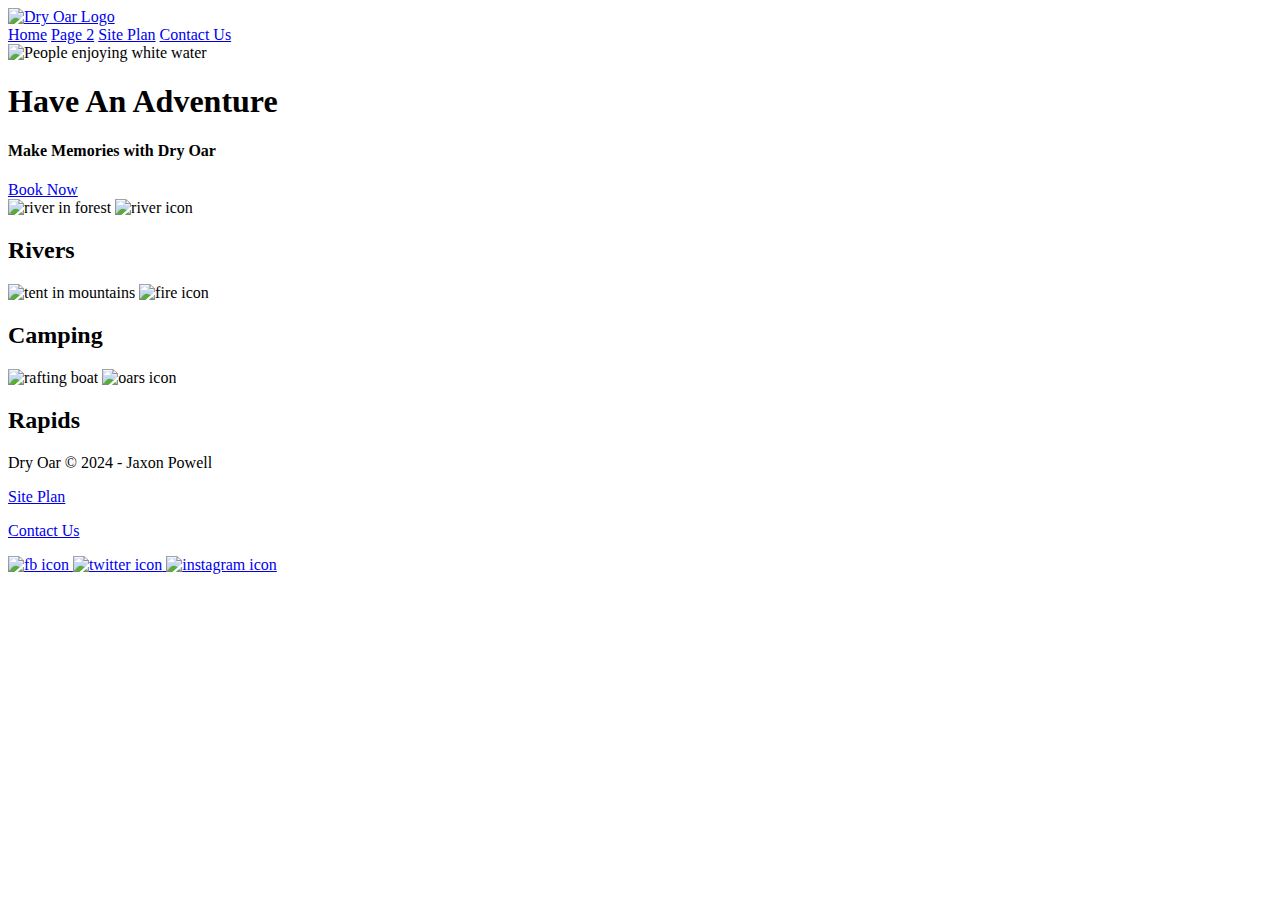
==== wwr/index.html @ b3dd8b2a "rafting site home page" ====
<!DOCTYPE html>
<html lang="en">
<head>
    <meta charset="UTF-8">
    <meta name="viewport" content="width=device-width, initial-scale=1.0">
    <title>Clifton Rafting Tours | Dry Oar | Home</title>
    <link rel="stylesheet" href="styles.css">
</head>
<body>
    <header>
        <a id="logo_link" href="index.html">
            <img class="logo" src="https://byui-wdd.github.io/wdd130/rafting_images/logo.png" alt="Dry Oar Logo">
        </a>
        <nav>
            <a href="index.html">Home</a>
            <a href="#">Page 2</a>
            <a href="site-plan-rafting.html">Site Plan</a>
            <a href="contactus.html">Contact Us</a>
        </nav>
    </header>
<div id="hero">
    <div id="hero-box">
        <img id="hero-img" src="images?hero.png" alt="People enjoying white water">
    </div>
    <section id="hero-msg">
        <h1 class="home-title">Have An Adventure</h1>
        <h4>Make Memories with Dry Oar</h4>
        <div class="button-box">
            <a class='book' href="contactus.html">Book Now</a>
        </div>
    </section>
</div>
<main class="home-grid">
    <section class="rivers-card">
        <img class="card-img" src="images/rivers.jpg" alt="river in forest">
        <img class="icon" src="images/river_icon.png" alt="river icon">
        <h2>Rivers</h2>
    </section>
    <section class="camping-card">
        <img class="card-img" src="images/camping.jpg" alt="tent in mountains">
        <img class="icon" src="images/fire_icon.png" alt="fire icon">
        <h2>Camping</h2>
    </section>
    <section class="rapids-card">
        <img class="card-img" src="images/rapids.jpg" alt="rafting boat">
        <img class="icon" src="images/oars.png" alt="oars icon">
        <h2>Rapids</h2>
    </section>
</main>
<footer>
    <p>Dry Oar &copy; 2024 - Jaxon Powell</p>
    <p><a href="site-plan-rafting.html">Site Plan</a></p>
    <p><a href="contactus.html">Contact Us</a></p>
    <div class="social">
        <a href="https://facebook.com">
            <img src="images/facebook.png" alt="fb icon">
        </a>
        <a href="https://twitter.com">
            <img src="images/twitter.png" alt="twitter icon">
        </a>
        <a href="https://instagram.com">
            <img src="images/instagram.png" alt="instagram icon">
        </a>
    </div>
</footer>
</body>
</html>
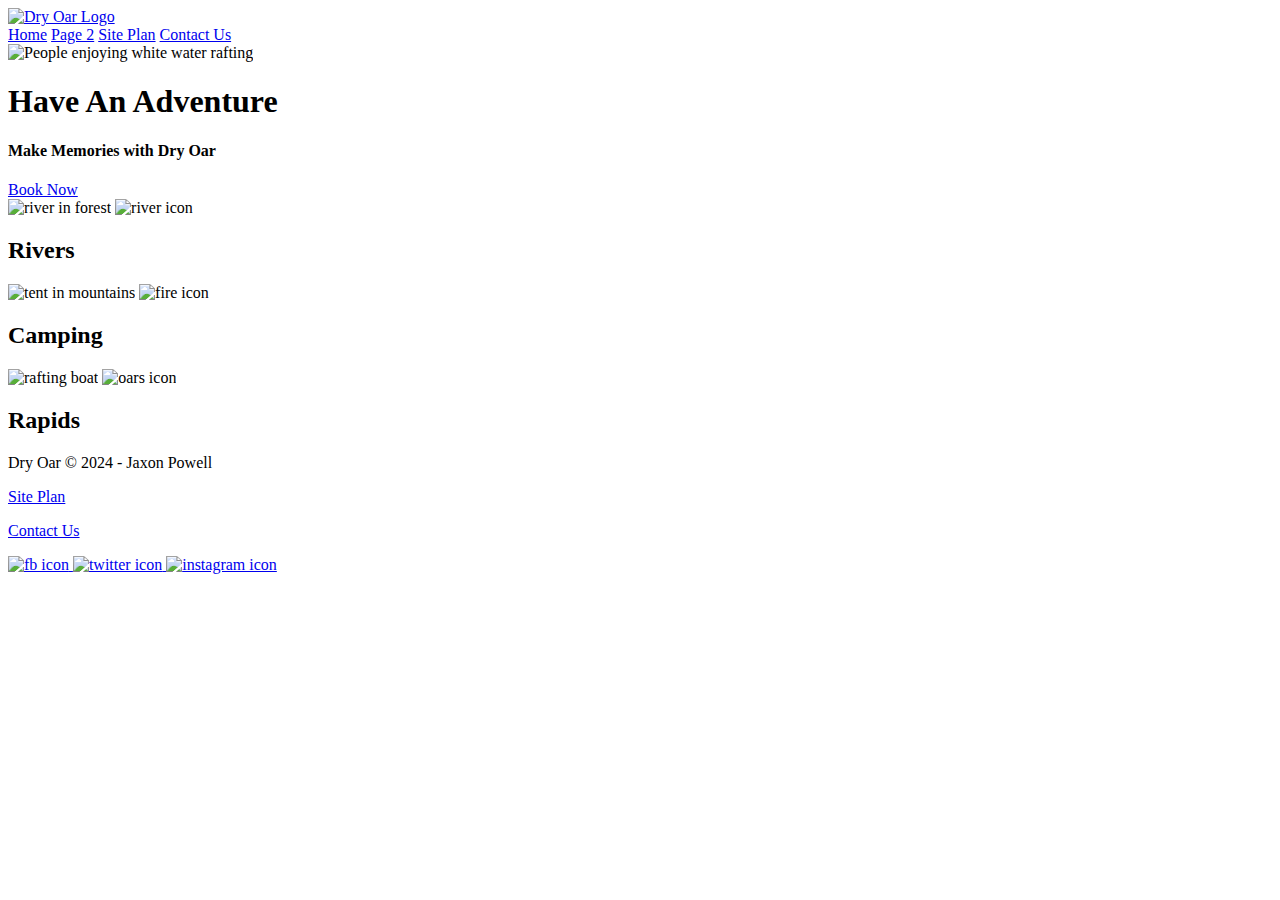
==== commit f433363f: "Added pictures" ====
--- a/wwr/index.html
+++ b/wwr/index.html
@@ -20,7 +20,7 @@
     </header>
 <div id="hero">
     <div id="hero-box">
-        <img id="hero-img" src="images?hero.png" alt="People enjoying white water">
+        <img id="hero-img" src="https://byui-wdd.github.io/wdd130/rafting_images/hero.png" alt="People enjoying white water rafting">
     </div>
     <section id="hero-msg">
         <h1 class="home-title">Have An Adventure</h1>
@@ -32,18 +32,18 @@
 </div>
 <main class="home-grid">
     <section class="rivers-card">
-        <img class="card-img" src="images/rivers.jpg" alt="river in forest">
-        <img class="icon" src="images/river_icon.png" alt="river icon">
+        <img class="card-img" src="https://byui-wdd.github.io/wdd130/rafting_images/rivers.jpg" alt="river in forest">
+        <img class="icon" src="https://byui-wdd.github.io/wdd130/rafting_images/river_icon.png" alt="river icon">
         <h2>Rivers</h2>
     </section>
     <section class="camping-card">
-        <img class="card-img" src="images/camping.jpg" alt="tent in mountains">
-        <img class="icon" src="images/fire_icon.png" alt="fire icon">
+        <img class="card-img" src="https://byui-wdd.github.io/wdd130/rafting_images/camping.jpg" alt="tent in mountains">
+        <img class="icon" src="https://byui-wdd.github.io/wdd130/rafting_images/fire_icon.png" alt="fire icon">
         <h2>Camping</h2>
     </section>
     <section class="rapids-card">
-        <img class="card-img" src="images/rapids.jpg" alt="rafting boat">
-        <img class="icon" src="images/oars.png" alt="oars icon">
+        <img class="card-img" src="https://byui-wdd.github.io/wdd130/rafting_images/rapids.jpg" alt="rafting boat">
+        <img class="icon" src="https://byui-wdd.github.io/wdd130/rafting_images/oars.png" alt="oars icon">
         <h2>Rapids</h2>
     </section>
 </main>
@@ -53,13 +53,13 @@
     <p><a href="contactus.html">Contact Us</a></p>
     <div class="social">
         <a href="https://facebook.com">
-            <img src="images/facebook.png" alt="fb icon">
+            <img src="https://byui-wdd.github.io/wdd130/rafting_images/facebook.png" alt="fb icon">
         </a>
         <a href="https://twitter.com">
-            <img src="images/twitter.png" alt="twitter icon">
+            <img src="https://byui-wdd.github.io/wdd130/rafting_images/twitter.png" alt="twitter icon">
         </a>
         <a href="https://instagram.com">
-            <img src="images/instagram.png" alt="instagram icon">
+            <img src="https://byui-wdd.github.io/wdd130/rafting_images/instagram.png" alt="instagram icon">
         </a>
     </div>
 </footer>
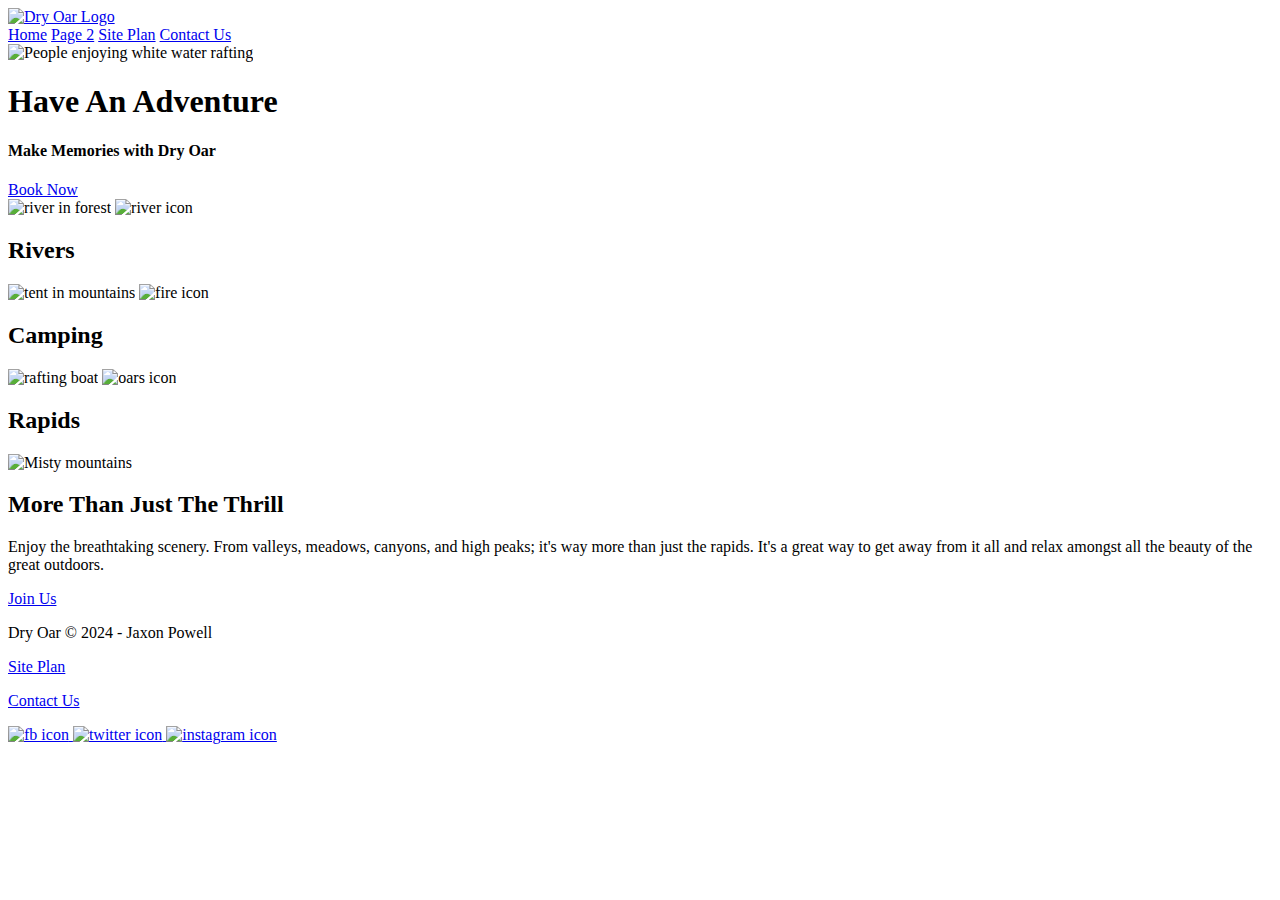
==== commit 889e3a37: "Added mountain picture" ====
--- a/wwr/index.html
+++ b/wwr/index.html
@@ -46,6 +46,13 @@
         <img class="icon" src="https://byui-wdd.github.io/wdd130/rafting_images/oars.png" alt="oars icon">
         <h2>Rapids</h2>
     </section>
+    </section>
+    <img class="mountains" src="https://byui-wdd.github.io/wdd130/rafting_images/mountains.jpg" alt="Misty mountains">
+    <section class="msg">
+        <h2>More Than Just The Thrill</h2>
+        <p>Enjoy the breathtaking scenery. From valleys, meadows, canyons, and high peaks; it's way more than just the rapids. It's a great way to get away from it all and relax amongst all the beauty of the great outdoors. </p>
+        <a class='join' href="rivers.html">Join Us</a>
+    </section>
 </main>
 <footer>
     <p>Dry Oar &copy; 2024 - Jaxon Powell</p>
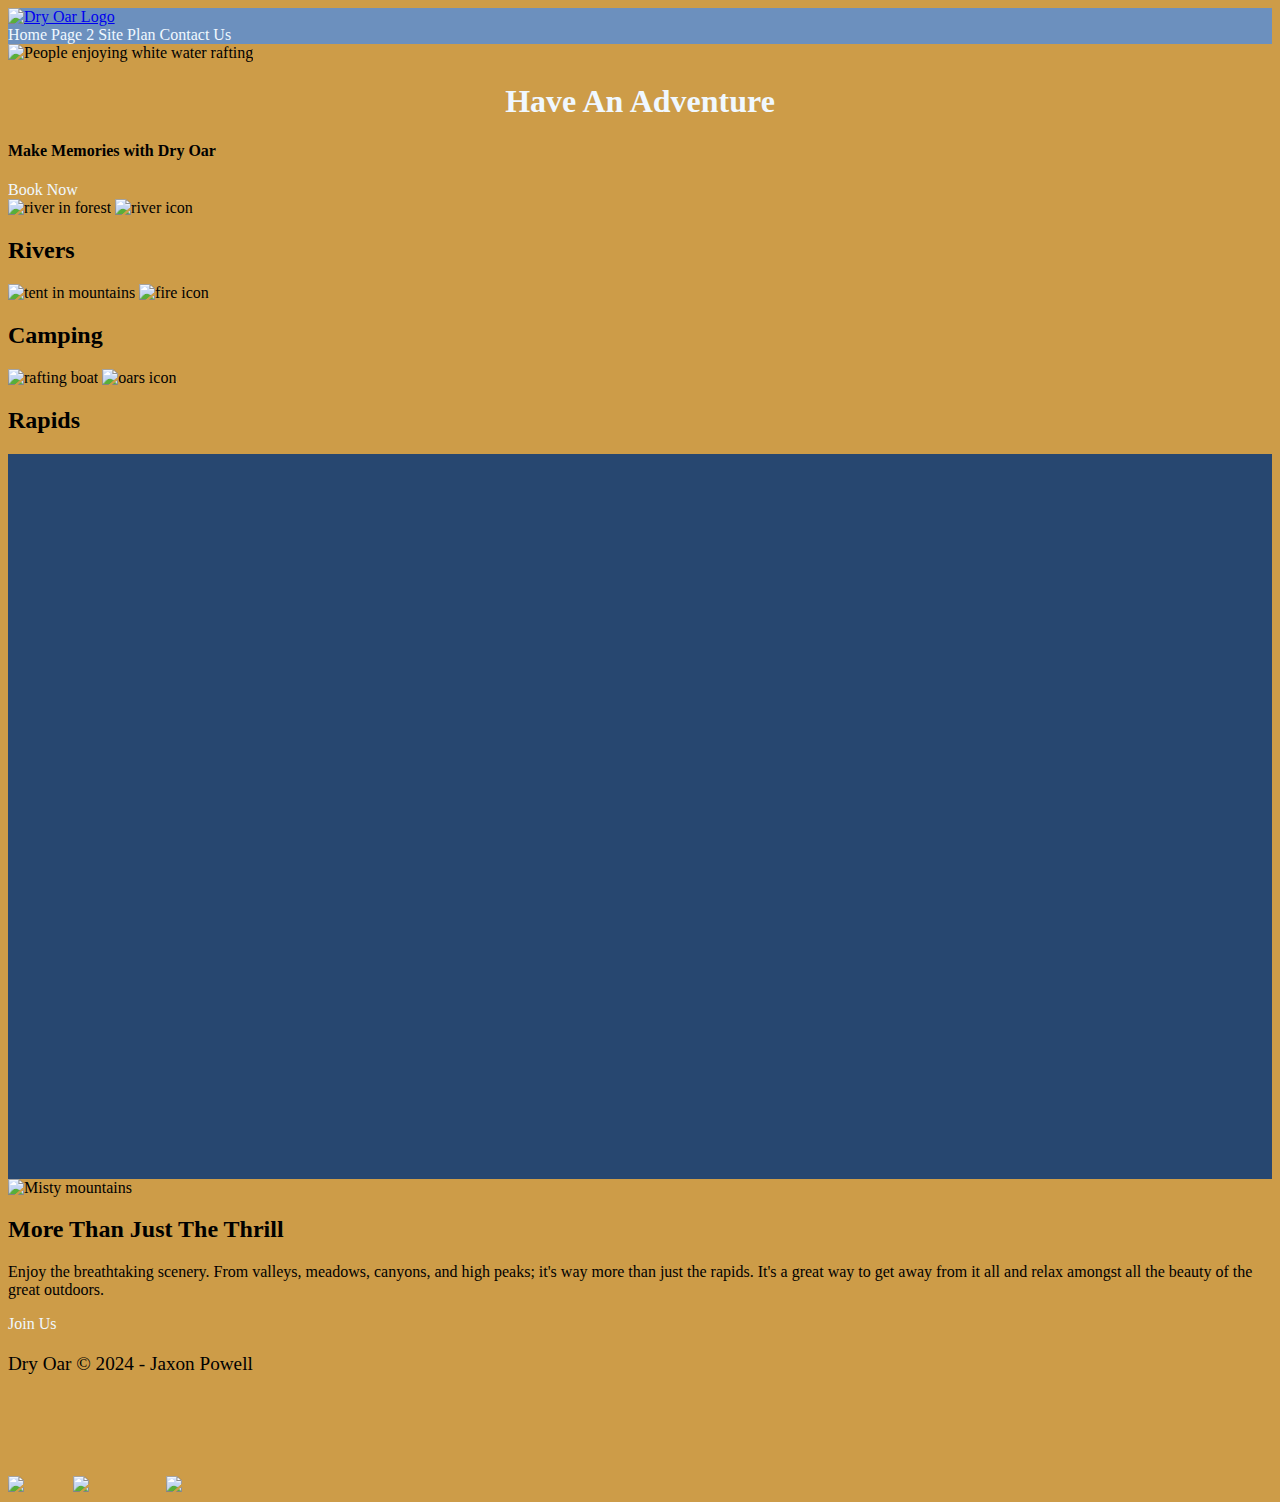
==== commit 1d93eb50: "Added html to home page" ====
--- a/wwr/index.html
+++ b/wwr/index.html
@@ -4,9 +4,10 @@
     <meta charset="UTF-8">
     <meta name="viewport" content="width=device-width, initial-scale=1.0">
     <title>Clifton Rafting Tours | Dry Oar | Home</title>
-    <link rel="stylesheet" href="styles.css">
+    <link rel="stylesheet" href="styles/styles.css">
 </head>
 <body>
+    <div id="content">
     <header>
         <a id="logo_link" href="index.html">
             <img class="logo" src="https://byui-wdd.github.io/wdd130/rafting_images/logo.png" alt="Dry Oar Logo">
@@ -18,6 +19,7 @@
             <a href="contactus.html">Contact Us</a>
         </nav>
     </header>
+
 <div id="hero">
     <div id="hero-box">
         <img id="hero-img" src="https://byui-wdd.github.io/wdd130/rafting_images/hero.png" alt="People enjoying white water rafting">
@@ -46,7 +48,7 @@
         <img class="icon" src="https://byui-wdd.github.io/wdd130/rafting_images/oars.png" alt="oars icon">
         <h2>Rapids</h2>
     </section>
-    </section>
+    <div id="background"></div>
     <img class="mountains" src="https://byui-wdd.github.io/wdd130/rafting_images/mountains.jpg" alt="Misty mountains">
     <section class="msg">
         <h2>More Than Just The Thrill</h2>
@@ -59,16 +61,17 @@
     <p><a href="site-plan-rafting.html">Site Plan</a></p>
     <p><a href="contactus.html">Contact Us</a></p>
     <div class="social">
-        <a href="https://facebook.com">
+        <a href="https://facebook.com" target="_blank">
             <img src="https://byui-wdd.github.io/wdd130/rafting_images/facebook.png" alt="fb icon">
         </a>
-        <a href="https://twitter.com">
+        <a href="https://twitter.com" target="_blank">
             <img src="https://byui-wdd.github.io/wdd130/rafting_images/twitter.png" alt="twitter icon">
         </a>
-        <a href="https://instagram.com">
+        <a href="https://instagram.com" target="_blank">
             <img src="https://byui-wdd.github.io/wdd130/rafting_images/instagram.png" alt="instagram icon">
         </a>
     </div>
+</div>
 </footer>
 </body>
 </html>--- a/wwr/styles/styles.css
+++ b/wwr/styles/styles.css
@@ -0,0 +1,84 @@
+body{
+    background-color: #cd9c48 ;
+}
+
+#content{
+    max-width: 1600px;
+    margin: 0 auto;
+}
+
+header{
+    background-color: #6c90be;
+}
+
+nav a:hover{
+    background-color: #cd9c48;
+    color: aliceblue;
+}
+
+.msg
+footer{
+    background-color: #274770;
+    color: aliceblue;
+}
+
+.book, .join{
+    background-color: #cd9c48;
+    text-decoration: none;
+    color: aliceblue;
+}
+
+.book:hover, .join:hover{
+    background-color: #274770;
+    color: aliceblue;
+}
+
+
+
+nav a{
+    text-align: center;
+    color: aliceblue;
+    text-decoration: none;
+}
+
+#hero-msg h1, #hero-msg h4
+.button-box
+main section{
+    text-align: center;
+    color: aliceblue;
+}
+
+#background {
+    height: 725px;
+    background-color: #274770;
+}
+
+.home-title
+h4
+.msg h2
+.msg p
+footer{
+    color: #cd9c48;
+}
+
+footer a{
+    text-align: center;
+    color: #cd9c48;
+    text-decoration: none;
+}
+
+footer a:hover{
+    color: aliceblue;
+}
+
+footer p{
+    font-size: 1.2em;
+}
+
+footer p a:hover{
+    text-decoration: underline;
+}
+
+.icon{
+    width: 80px;
+}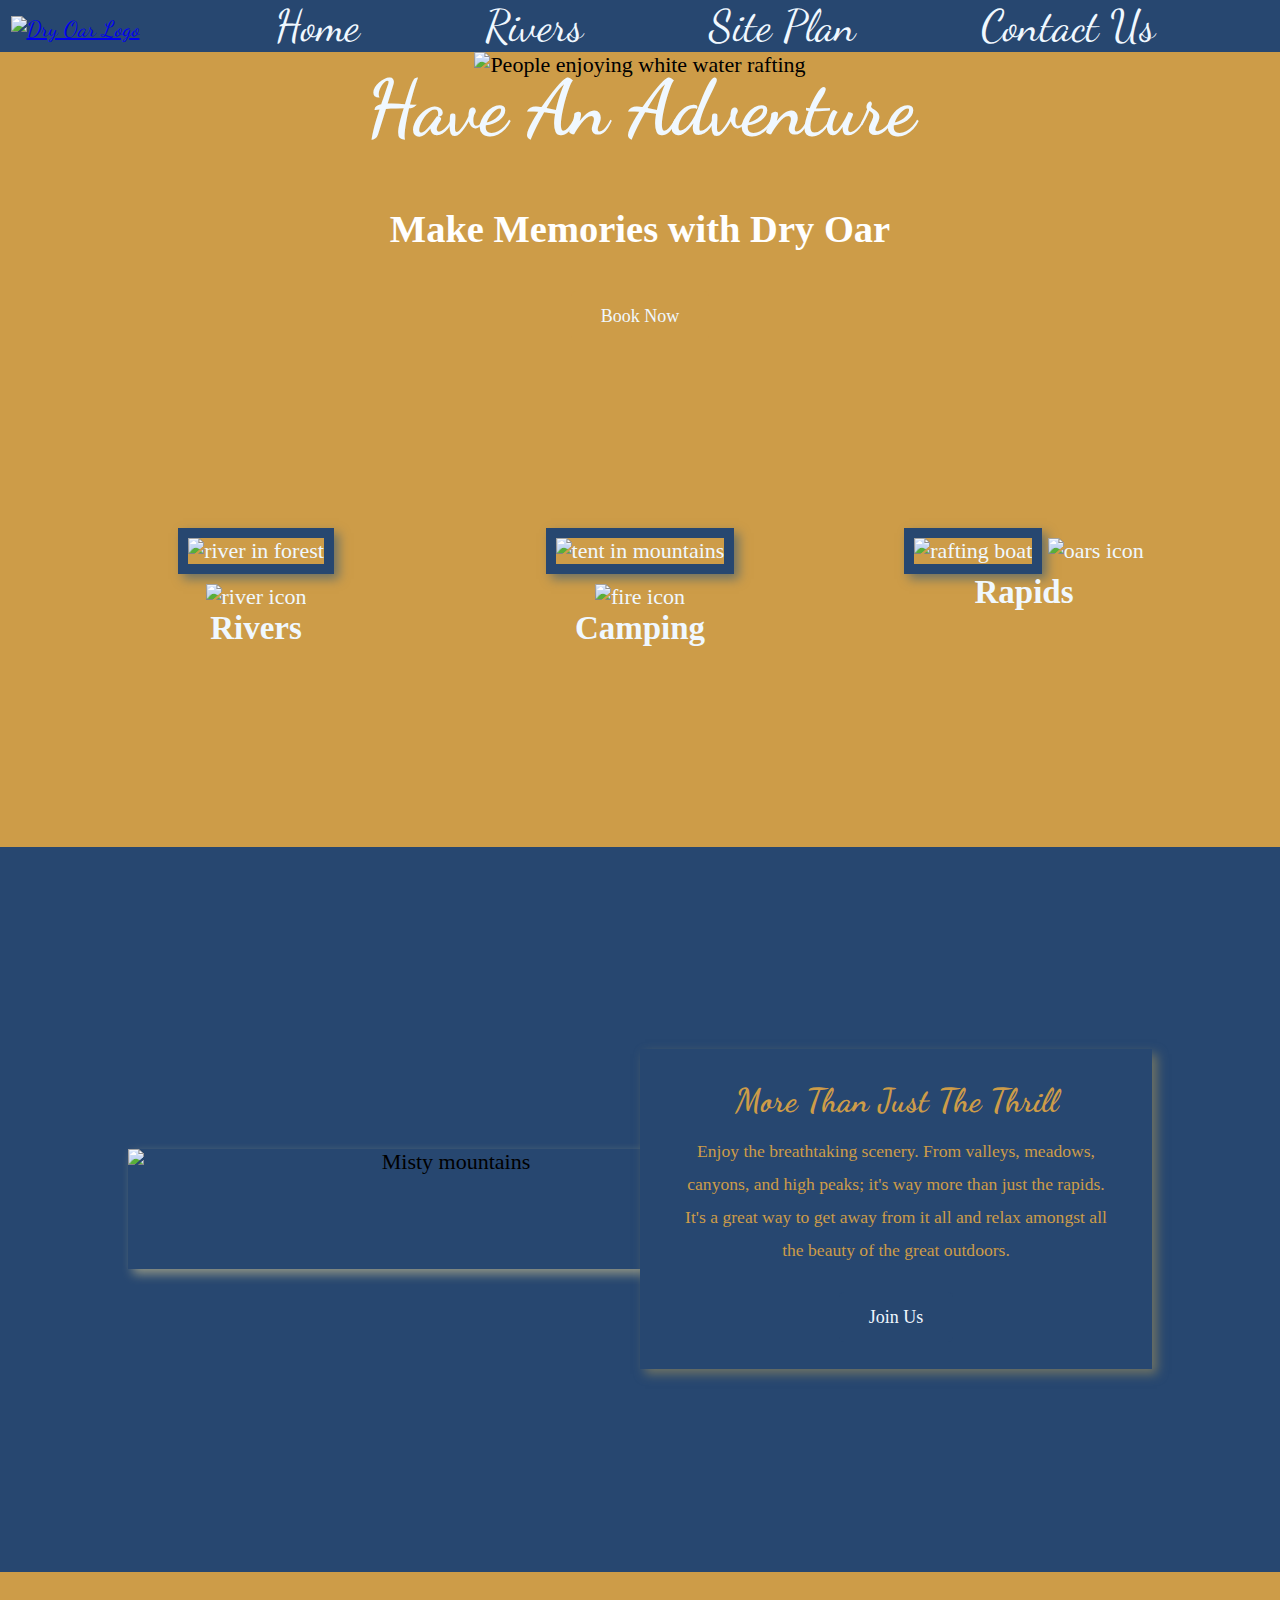
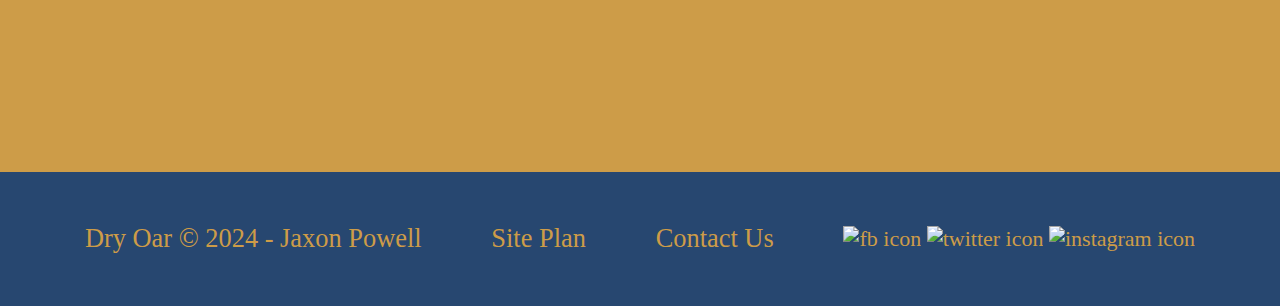
==== commit 8bf4628d: "added page 2 links" ====
--- a/wwr/index.html
+++ b/wwr/index.html
@@ -7,14 +7,14 @@
     <link rel="stylesheet" href="styles/styles.css">
 </head>
 <body>
-    <div id="content">
+    <div id="content"></div>
     <header>
         <a id="logo_link" href="index.html">
             <img class="logo" src="https://byui-wdd.github.io/wdd130/rafting_images/logo.png" alt="Dry Oar Logo">
         </a>
         <nav>
             <a href="index.html">Home</a>
-            <a href="#">Page 2</a>
+            <a href="rivers.html">Rivers</a>
             <a href="site-plan-rafting.html">Site Plan</a>
             <a href="contactus.html">Contact Us</a>
         </nav>
@@ -71,7 +71,6 @@
             <img src="https://byui-wdd.github.io/wdd130/rafting_images/instagram.png" alt="instagram icon">
         </a>
     </div>
-</div>
 </footer>
 </body>
 </html>--- a/wwr/styles/styles.css
+++ b/wwr/styles/styles.css
@@ -1,5 +1,24 @@
+
+@import url('https://fonts.googleapis.com/css2?family=Dancing+Script:wght@400..700&display=swap');
+
 body{
     background-color: #cd9c48 ;
+    text-align: center;
+    margin: 0 auto;
+    font-size: 22px;
+    padding: 0;
+}
+
+h2{
+    margin: 0;
+}
+
+#logo_link img{
+    padding-top: 5px;
+    justify-self: center;
+    align-self: center;
+    width: 50%;
+    height: auto;
 }
 
 #content{
@@ -8,57 +27,205 @@
 }
 
 header{
-    background-color: #6c90be;
+    background-color: #274770;
+    font-family: "Dancing Script", cursive, 'Times New Roman', Times, serif;
+    font-style: normal;
+    display: grid;
+    grid-template-columns: 150px auto;
+    align-items: center;
+}
+
+nav{
+    display: flex;
+    justify-content: space-evenly;
+}
+
+nav a{
+    text-align: left;
+    color: aliceblue;
+    text-decoration: none;
+    font-size: 2em;
+    margin-right: 0px;
+    padding: 0px;
 }
 
 nav a:hover{
     background-color: #cd9c48;
-    color: aliceblue;
-}
-
-.msg
+    color: aliceblue;    
+    font-size: 2em;
+    margin-right: 20px;
+    border-radius: 5px;
+}
+
+#hero{
+    display: grid;
+    grid-template-columns: 1fr 3fr 1fr;
+}
+
+#hero-box{
+    grid-column: 1/4;
+    grid-row: 1/3;
+    z-index: -1;
+}
+
+#hero-msg{
+    grid-column: 2/3;
+    grid-row: 1/2;
+}
+
+.msg{
+    background-color: #274770;
+    color: aliceblue;
+    line-height: 1.5em;
+    padding: 35px;
+    grid-column: 6/10;
+    grid-row: 6/7;
+    box-shadow: 5px 5px 10px #6f7364;
+}
+
 footer{
     background-color: #274770;
     color: aliceblue;
 }
 
-.book, .join{
+.book{
     background-color: #cd9c48;
     text-decoration: none;
     color: aliceblue;
-}
-
-.book:hover, .join:hover{
-    background-color: #274770;
-    color: aliceblue;
-}
-
-
-
-nav a{
-    text-align: center;
-    color: aliceblue;
+    font-size: 18px;
+    padding: 15px 30px;
+    margin-top: 50px;
+    border-radius: 5px;
+}
+
+.join{
+    background-color: #274770;
     text-decoration: none;
-}
-
-#hero-msg h1, #hero-msg h4
-.button-box
+    color: aliceblue;
+    font-size: 18px;
+    padding: 15px 30px;
+    margin-top: 50px;
+    border-radius: 5px;
+}
+
+.book:hover{
+    background-color: #274770;
+    color: aliceblue;
+}
+
+.join:hover{
+    background-color: #cd9c48;
+    color: aliceblue;
+}
+
+
+.msg h2{
+    color: #cd9c48;
+    font-family: "Dancing Script", cursive, 'Times New Roman', Times, serif;
+    font-style: normal;
+    
+}
+
+#hero-msg h1{
+    text-align: center;
+    color: aliceblue;
+    font-family: "Dancing Script", cursive, 'Times New Roman', Times, serif;
+    font-style: normal;
+    font-size: 3.5em;
+}
+
+#hero-msg h4{
+    text-align: center;
+    color: white;
+    font-size: 1.75em;
+}
+
+.button-box{
+    text-align: center;
+    color: aliceblue;
+}
+
+.home-grid{
+    display: grid;
+    grid-template-columns: repeat(10, 1fr);
+}
+
 main section{
     text-align: center;
     color: aliceblue;
+}
+
+main section img{
+    box-sizing: border-box;
 }
 
 #background {
     height: 725px;
     background-color: #274770;
-}
-
-.home-title
-h4
-.msg h2
-.msg p
+    grid-column: 1/11;
+    grid-row: 4/9;
+}
+
+.home-title{
+    color: #cd9c48;
+    font-family: "Dancing Script", cursive, 'Times New Roman', Times, serif;
+    font-style: normal;
+    font-size: 2em;
+    margin-top: 10px;
+}
+
+h4{
+    color: #cd9c48;
+}
+
+.icon{
+    width: 80px;
+    padding-top: 10px;
+}
+
+.msg p{
+    color: #cd9c48;
+    font-size: .8em;
+    padding-bottom: 15px;
+}
+
+.card-img{
+    border: 10px solid #274770;
+    width: 100%;
+    transition: transform .5s;
+    box-shadow: 5px 5px 10px #6f7364;
+}
+
+.card-img:hover {
+    opacity: .6;
+    transform: scale(1.1);
+}
+
+.rivers-card{
+    margin: 200px 0;
+    grid-column: 2/4;
+    grid-row: 2/3;
+}
+
+.camping-card{
+    margin: 200px 0;
+    grid-column: 5/7;
+    grid-row: 2/3;
+}
+
+.rapids-card{
+    margin: 200px 0;
+    grid-column: 8/10;
+    grid-row: 2/3;
+}
+
 footer{
     color: #cd9c48;
+    padding: 25px 50px;
+    margin-top: 200px; 
+    display: flex;
+    justify-content: space-around;
+    align-items: center;
 }
 
 footer a{
@@ -79,6 +246,66 @@
     text-decoration: underline;
 }
 
-.icon{
-    width: 80px;
+.mountains{
+    margin: 100px 0;
+    width: 100%;
+    grid-column: 2/7;
+    grid-row: 5/8;
+    box-shadow: 5px 5px 10px #919585;
+}
+
+footer .soial img{
+    padding-top: 15px;
+}
+
+
+/* Beginning styles for sub page */
+
+
+
+
+
+
+@media screen and (max-width: 900px) {
+    #hero, .home-grid {
+        display: block;
+        height: auto;
+    }
+    nav, footer {
+        flex-direction: column;
+    }
+    nav a {
+        display: block;
+        padding: 15px;
+    }
+    #hero {
+        margin-top: 0;
+    }
+    #hero-msg {
+        margin-top: 0;
+    }
+    #hero-msg h4 {
+        display: none;
+    }
+    #hero-msg h1 {
+        color: #6f7364;
+    }
+    .home-title {
+        font-size: 25px;
+    }
+    .rivers-card, .camping-card, .rapids-card { 
+        margin: 50px auto;
+        width: 60%;
+    }
+    #background {
+        display: none;
+    }
+    .mountains, .msg {
+        width: 80%;
+        display: block;
+        margin: 0 auto;
+    }
+    footer {
+        margin-top: 25px;
+    }
 }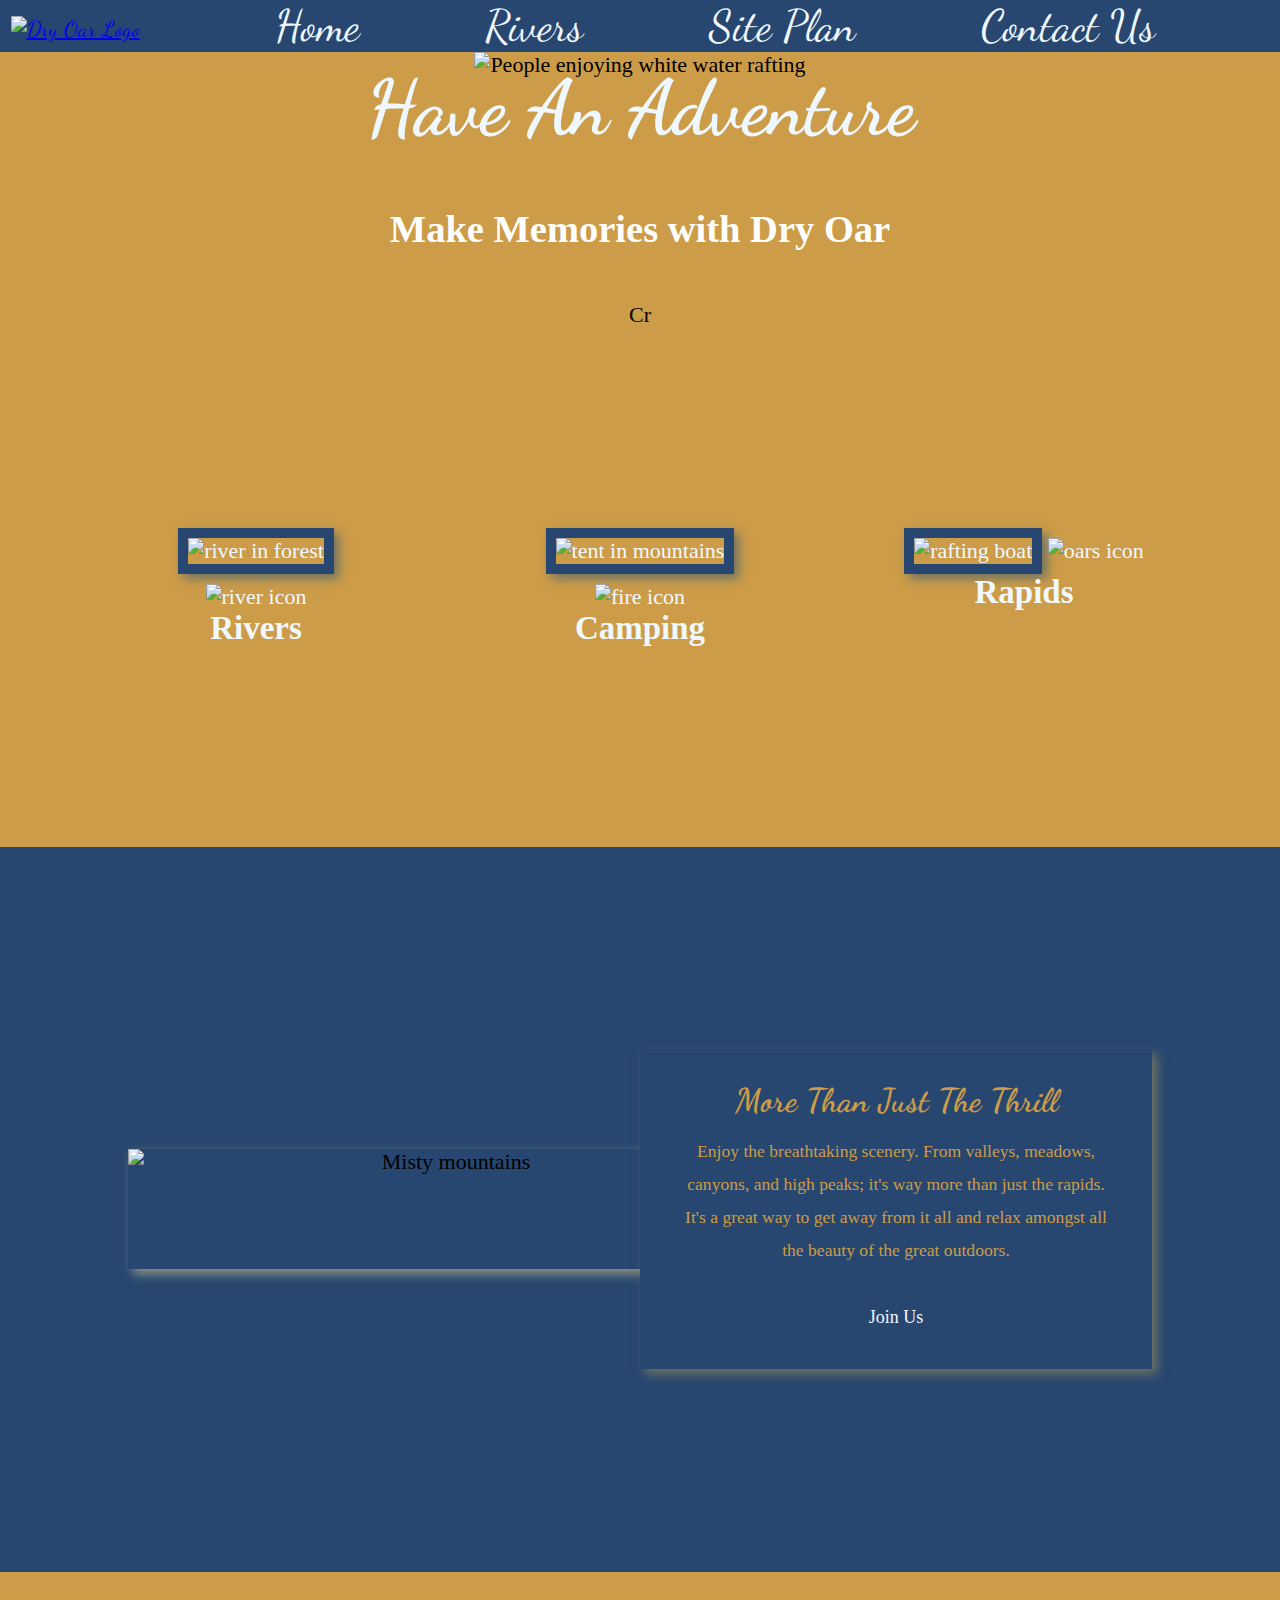
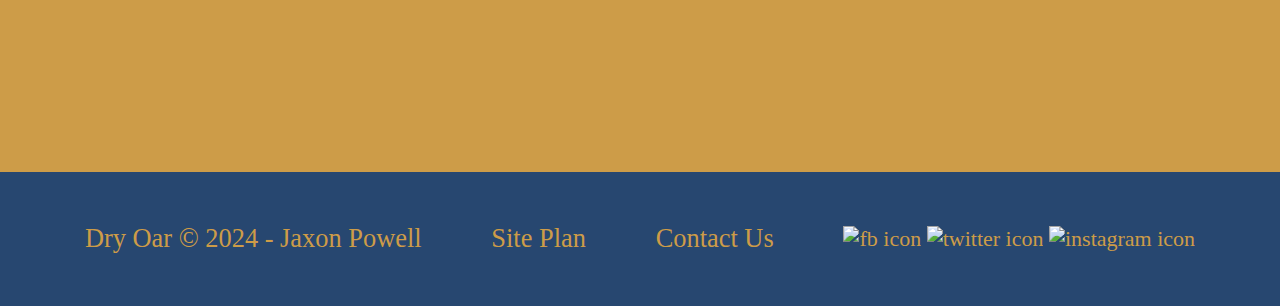
==== commit 6a415f33: "Added contact us form" ====
--- a/wwr/index.html
+++ b/wwr/index.html
@@ -27,9 +27,7 @@
     <section id="hero-msg">
         <h1 class="home-title">Have An Adventure</h1>
         <h4>Make Memories with Dry Oar</h4>
-        <div class="button-box">
-            <a class='book' href="contactus.html">Book Now</a>
-        </div>
+Cr
     </section>
 </div>
 <main class="home-grid">
--- a/wwr/styles/styles.css
+++ b/wwr/styles/styles.css
@@ -261,9 +261,220 @@
 
 /* Beginning styles for sub page */
 
-
-
-
+.snakeriveridaho{
+    display: grid;
+    grid-template-columns: 1fr 1fr 1fr;
+    margin-top: 100px;
+}
+
+#snakeriverheader{
+    grid-column: 2/5;
+    font-size: 2em;
+}
+
+#snakeriverparagraph{
+    grid-column: 2/5;
+    padding: 50px;
+    background-color: #274770;
+    border-radius: 20px;
+    margin: 25px;
+    box-shadow: 5px 5px 10px#6f7364;
+    font-size: 25px;
+}
+
+#snakeriver1{
+    grid-column: 1/2;
+    grid-row: 2/3;
+    width: 300px;
+    height: 225px;
+    border-radius: 8px;
+    margin-left: 5px;
+    box-shadow: 5px 5px 10px#6f7364;
+}
+
+#snakeriver2{
+    grid-column: 1/2;
+    grid-row: 2/3;
+    width: 610px;
+    margin-top: 235px;
+    border-radius: 8px;
+    margin-left: 5px;
+    box-shadow: 5px 5px 10px#6f7364;
+}
+
+#snakeriver3{
+    grid-column: 1/2;
+    grid-row: 2/3;
+    width: 300px;
+    height: 225px;
+    margin-left: 315px;
+    border-radius: 8px;
+    box-shadow: 5px 5px 10px#6f7364;
+}
+
+.desolationandgreyutah{
+    display: grid;
+    grid-template-columns: 1fr 1fr 1fr;
+    margin-top: 100px;
+}
+
+#desolationheader{
+    grid-column: 1/3;
+    font-size: 2em;
+}
+
+#desolationparagraph{
+    grid-column: 1/3;
+    padding: 75px;
+    background-color: #274770;
+    border-radius: 20px;
+    margin: 25px;
+    box-shadow: 5px 5px 10px#6f7364;
+    font-size: 27px;
+}
+
+#desolationutah1{
+    grid-column: 3/5;
+    grid-row: 2/3;
+    width: 300px;
+    height: 225px;
+    border-radius: 8px;
+    margin-left: 25%;
+    box-shadow: 5px 5px 10px#6f7364;
+}
+
+#desolationutah2{
+    grid-column: 3/5;
+    grid-row: 2/3;
+    width: 610px;
+    margin-top: 235px;
+    border-radius: 8px;
+    margin-right: 10px;
+    box-shadow: 5px 5px 10px#6f7364;
+}
+
+
+.grandcanyon{
+    display: grid;
+    grid-template-columns: 1fr 1fr 1fr;
+    margin-top: 100px;
+}
+
+#grandcanyonheader{
+    grid-column: 2/5;
+    font-size: 2em;
+}
+
+#grandcanyonparagraph{
+    grid-column: 2/5;
+    padding: 75px;
+    background-color: #274770;
+    border-radius: 20px;
+    margin: 25px;
+    box-shadow: 5px 5px 10px#6f7364;
+    font-size: 27px;
+}
+
+#grandcanyon1{
+    grid-column: 1/2;
+    grid-row: 2/3;
+    width: 300px;
+    height: 225px;
+    border-radius: 8px;
+    margin-left: 25%;
+    box-shadow: 5px 5px 10px#6f7364;
+}
+
+#grandcanyon2{
+    grid-column: 1/2;
+    grid-row: 2/3;
+    width: 610px;
+    margin-top: 235px;
+    border-radius: 8px;
+    margin-left: 10px;
+    box-shadow: 5px 5px 10px#6f7364;
+}
+
+
+form {
+    /* Center the form on the page */
+    margin: 0 auto;
+    width: 400px;
+    /* Form outline */
+    padding: 1em;
+    border: 1px solid #ccc;
+    border-radius: 1em;
+  }
+  
+  ul {
+    list-style: none;
+    padding: 0;
+    margin: 0;
+  }
+  
+  form li + li {
+    margin-top: 1em;
+  }
+  
+  label {
+    /* Uniform size & alignment */
+    display: inline-block;
+    width: 90px;
+    text-align: right;
+  }
+  
+  input,
+  textarea {
+    /* To make sure that all text fields have the same font settings
+       By default, textareas have a monospace font */
+    font: 1em sans-serif;
+  
+    /* Uniform text field size */
+    width: 300px;
+    box-sizing: border-box;
+  
+    /* Match form field borders */
+    border: 1px solid #999;
+  }
+  
+  input:focus,
+  textarea:focus {
+    /* Additional highlight for focused elements */
+    border-color: #000;
+  }
+  
+  textarea {
+    /* Align multiline text fields with their labels */
+    vertical-align: top;
+  
+    /* Provide space to type some text */
+    height: 5em;
+  }
+  
+  .button {
+    /* Align buttons with the text fields */
+    padding-left: 90px; /* same size as the label elements */
+  }
+  
+  button {
+    /* This extra margin represent roughly the same space as the space
+       between the labels and their text fields */
+    margin-left: 0.5em;
+  }
+
+  #feedback {
+    background-color: antiquewhite;
+    position: absolute;
+    top: 0;
+    left: 0;
+    right: 0;
+    padding: .5em;
+    /* make this element invisible until we are ready for it */
+    display: none;      
+}
+.moveDown {
+    margin-top: 3em;
+}
 
 
 @media screen and (max-width: 900px) {
